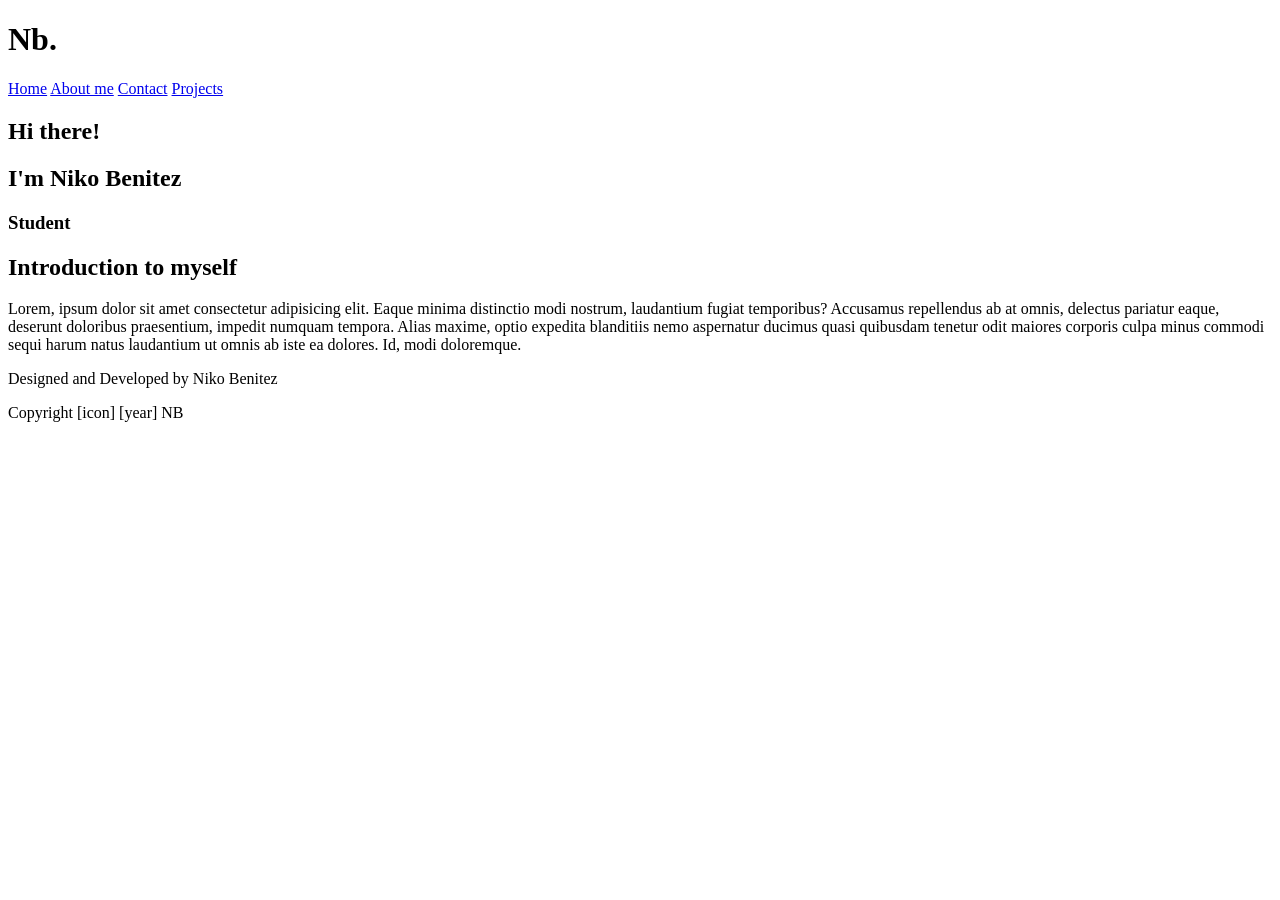
==== index.html @ 4df02de7 "feat: Add basic structure and pages Added the basic structture of the portfolio, additional created " ====
<!DOCTYPE html>
<html lang="en">

<head>
    <meta charset="UTF-8">
    <meta name="viewport" content="width=device-width, initial-scale=1.0">
    <title>NikoBntz Portfolio</title>
</head>

<!--?  _   _                _            -->
<!--? | | | | ___  __ _  __| | ___ _ __  -->
<!--? | |_| |/ _ \/ _` |/ _` |/ _ \ '__| -->
<!--? |  _  |  __/ (_| | (_| |  __/ |    -->
<!--? |_| |_|\___|\__,_|\__,_|\___|_|    -->
<header>
    <h1 id="header_title">Nb.</h1>
    <a class="titles" href="index.html">Home</a>
    <a class="titles" href="./pages/about_me.html">About me</a>
    <a class="titles" href="./pages/contact.html">Contact</a>
    <a class="titles" href="./pages/projects.html">Projects</a>
</header>

<!--?  ____            _        -->
<!--? | __ )  ___   __| |_   _  -->
<!--? |  _ \ / _ \ / _` | | | | -->
<!--? | |_) | (_) | (_| | |_| | -->
<!--? |____/ \___/ \__,_|\__, | -->
<!--?                    |___/  -->

<body>
    <!--! Body Title -->
    <section>
        <h1>Hi there!</h1>
        <h2>I'm Niko Benitez</h2>
        <h3>Student</h3>
    </section>

    <!--! Introduction -->
    <section>
        <h1>Introduction to myself</h1>
        <!--TODO write -->
        <p>Lorem, ipsum dolor sit amet consectetur adipisicing elit. Eaque minima distinctio modi nostrum, laudantium
            fugiat temporibus? Accusamus repellendus ab at omnis, delectus pariatur eaque, deserunt doloribus
            praesentium, impedit numquam tempora.
            Alias maxime, optio expedita blanditiis nemo aspernatur ducimus quasi quibusdam tenetur odit maiores
            corporis culpa minus commodi sequi harum natus laudantium ut omnis ab iste ea dolores. Id, modi doloremque.
        </p>
    </section>
</body>

<!--?  _____           _             -->
<!--? |  ___|__   ___ | |_ ___ _ __  -->
<!--? | |_ / _ \ / _ \| __/ _ \ '__| -->
<!--? |  _| (_) | (_) | ||  __/ |    -->
<!--? |_|  \___/ \___/ \__\___|_|    -->
<footer>
    <p>Designed and Developed by Niko Benitez</p>
    <p>Copyright [icon] [year] NB</p>
</footer>

</html>
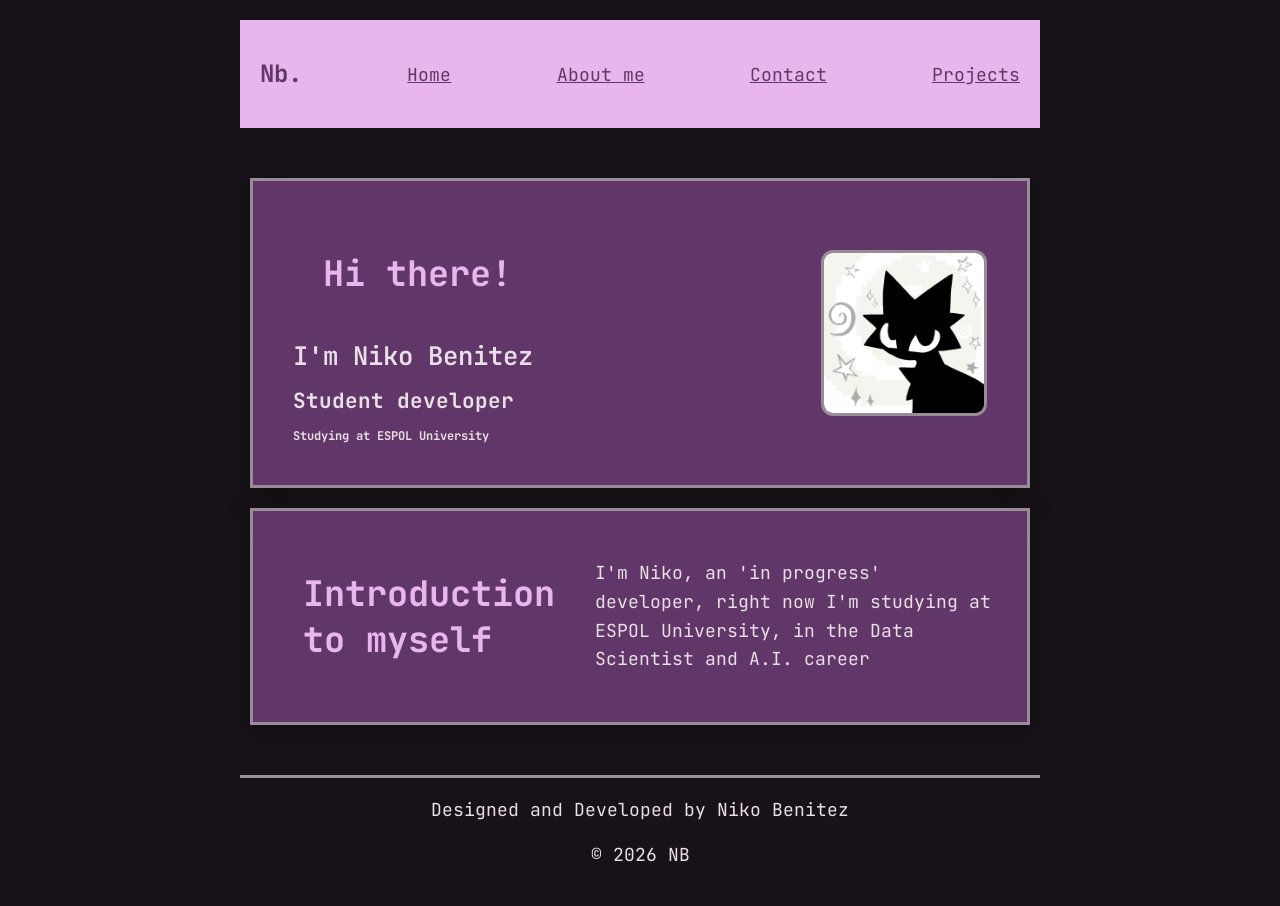
==== commit 735f186f: "feat: Add CSS Style and HTML changes Added the style.css file into the folder assets/css, also fixin" ====
--- a/index.html
+++ b/index.html
@@ -5,20 +5,8 @@
     <meta charset="UTF-8">
     <meta name="viewport" content="width=device-width, initial-scale=1.0">
     <title>NikoBntz Portfolio</title>
+    <link rel="stylesheet" type="text/css" href="./assets/css/style.css">
 </head>
-
-<!--?  _   _                _            -->
-<!--? | | | | ___  __ _  __| | ___ _ __  -->
-<!--? | |_| |/ _ \/ _` |/ _` |/ _ \ '__| -->
-<!--? |  _  |  __/ (_| | (_| |  __/ |    -->
-<!--? |_| |_|\___|\__,_|\__,_|\___|_|    -->
-<header>
-    <h1 id="header_title">Nb.</h1>
-    <a class="titles" href="index.html">Home</a>
-    <a class="titles" href="./pages/about_me.html">About me</a>
-    <a class="titles" href="./pages/contact.html">Contact</a>
-    <a class="titles" href="./pages/projects.html">Projects</a>
-</header>
 
 <!--?  ____            _        -->
 <!--? | __ )  ___   __| |_   _  -->
@@ -28,34 +16,51 @@
 <!--?                    |___/  -->
 
 <body>
+
+    <!--?  _   _                _            -->
+    <!--? | | | | ___  __ _  __| | ___ _ __  -->
+    <!--? | |_| |/ _ \/ _` |/ _` |/ _ \ '__| -->
+    <!--? |  _  |  __/ (_| | (_| |  __/ |    -->
+    <!--? |_| |_|\___|\__,_|\__,_|\___|_|    -->
+    <header class="header">
+        <h1 id="header-title">Nb.</h1>
+        <a class="header-buttons" href="index.html">Home</a>
+        <a class="header-buttons" href="./pages/about_me.html">About me</a>
+        <a class="header-buttons" href="./pages/contact.html">Contact</a>
+        <a class="header-buttons" href="./pages/projects.html">Projects</a>
+    </header>
+
     <!--! Body Title -->
-    <section>
-        <h1>Hi there!</h1>
-        <h2>I'm Niko Benitez</h2>
-        <h3>Student</h3>
+    <section id="first-impression" class="panel">
+        <div class="intro-text">
+            <h1 class="section-title">Hi there!</h1>
+            <h2>I'm Niko Benitez</h2>
+            <h3>Student developer</h3>
+            <h6>Studying at ESPOL University</h6>
+        </div>
+        <img class="img" src="./assets/img/cat.jpg">
     </section>
 
     <!--! Introduction -->
-    <section>
-        <h1>Introduction to myself</h1>
+    <section id="introduction" class="panel">
+        <h1 class="section-title">Introduction to myself</h1>
         <!--TODO write -->
-        <p>Lorem, ipsum dolor sit amet consectetur adipisicing elit. Eaque minima distinctio modi nostrum, laudantium
-            fugiat temporibus? Accusamus repellendus ab at omnis, delectus pariatur eaque, deserunt doloribus
-            praesentium, impedit numquam tempora.
-            Alias maxime, optio expedita blanditiis nemo aspernatur ducimus quasi quibusdam tenetur odit maiores
-            corporis culpa minus commodi sequi harum natus laudantium ut omnis ab iste ea dolores. Id, modi doloremque.
-        </p>
+        <p class="paragraph">I'm Niko, an 'in progress' developer, right now I'm studying at ESPOL University, in the
+            Data
+            Scientist and
+            A.I. career</p>
     </section>
+
+    <!--?  _____           _             -->
+    <!--? |  ___|__   ___ | |_ ___ _ __  -->
+    <!--? | |_ / _ \ / _ \| __/ _ \ '__| -->
+    <!--? |  _| (_) | (_) | ||  __/ |    -->
+    <!--? |_|  \___/ \___/ \__\___|_|    -->
+    <footer>
+        <p>Designed and Developed by Niko Benitez</p>
+        <p>© 2026 NB</p>
+    </footer>
+
 </body>
 
-<!--?  _____           _             -->
-<!--? |  ___|__   ___ | |_ ___ _ __  -->
-<!--? | |_ / _ \ / _ \| __/ _ \ '__| -->
-<!--? |  _| (_) | (_) | ||  __/ |    -->
-<!--? |_|  \___/ \___/ \__\___|_|    -->
-<footer>
-    <p>Designed and Developed by Niko Benitez</p>
-    <p>Copyright [icon] [year] NB</p>
-</footer>
-
 </html>
--- a/assets/css/style.css
+++ b/assets/css/style.css
@@ -0,0 +1,310 @@
+@import url("https://fonts.googleapis.com/css2?family=JetBrains+Mono:wght@200;300;400;600;700&display=swap");
+
+:root {
+  /* Colors */
+  --primary-color: #603768;
+  --secondary-color: #988d97;
+  --background-color: #171217;
+  --background-light: #231e23;
+  --text-color: #eadfe7;
+  --accent-color: #e9b5ef;
+
+  /* Font sizes */
+  --font-size-large: 24px;
+  --font-size-medium: 18px;
+  --font-size-small: 14px;
+
+  /* Font family */
+  --font-family: "JetBrains Mono", monospace;
+
+  /* Spacing (used for margin, padding, and gap) */
+  --spacing-xl: 80px;
+  --spacing-lg: 40px;
+  --spacing-md: 20px;
+  --spacing-sm: 10px;
+
+  /* Box shadow */
+  --box-shadow: 0 8px 24px rgba(0, 0, 0, 0.25);
+}
+
+/*! GLOBAL */
+body {
+  font-family: var(--font-family);
+  font-size: var(--font-size-medium);
+  color: var(--text-color);
+  background-color: var(--background-color);
+  line-height: 1.5;
+  padding: var(--spacing-md);
+  display: flex;
+  flex-direction: column;
+  max-width: 800px;
+  margin: 0 auto;
+}
+
+.section-title {
+  padding: var(--spacing-sm);
+  margin: var(--spacing-md);
+  color: var(--accent-color);
+  line-height: 1.3;
+}
+
+/* Shared "panel" look. Add class="panel" to reuse — no copy-paste. */
+.panel {
+  background-color: var(--primary-color);
+  border: 3px solid var(--secondary-color);
+  box-shadow: var(--box-shadow);
+  transition: all 0.3s ease;
+}
+
+/* Every panel reacts on hover, like the project cards. */
+.panel:hover {
+  border-color: var(--accent-color);
+}
+
+.card {
+  display: grid;
+  justify-content: center;
+  align-items: center;
+  margin-bottom: var(--spacing-xl);
+  box-shadow: var(--box-shadow);
+  padding: var(--spacing-md);
+}
+
+.paragraph {
+  padding: var(--spacing-sm);
+  line-height: 1.6;
+}
+
+h1 {
+  font-size: 2.2rem;
+  font-weight: 700;
+}
+
+h2 {
+  font-size: 1.6rem;
+  font-weight: 600;
+}
+
+section {
+  margin-bottom: var(--spacing-lg); /* 40px of air after every section */
+}
+
+footer {
+  margin-top: var(--spacing-lg);
+  border-top: 3px solid var(--secondary-color);
+  text-align: center;
+}
+
+/*! HEADER */
+.header {
+  background-color: var(--accent-color);
+  padding: var(--spacing-sm);
+  display: flex;
+  justify-content: space-between;
+  align-items: center;
+  margin-bottom: var(--spacing-lg);
+}
+
+#header-title {
+  padding: var(--spacing-sm);
+  color: var(--primary-color);
+  font-size: var(--font-size-large);
+}
+
+.header-buttons {
+  padding: var(--spacing-sm);
+  color: var(--primary-color);
+  background-color: transparent;
+  cursor: pointer;
+  transition: all 0.3s ease;
+}
+
+.header-buttons:hover {
+  text-decoration: underline;
+}
+
+#first-impression {
+  display: flex;
+  margin: var(--spacing-sm);
+  padding: var(--spacing-lg);
+  justify-content: space-between;
+  align-items: center;
+  gap: var(--spacing-lg);
+}
+
+/*! index.html - section: first impression, text column */
+.intro-text {
+  display: flex;
+  flex-direction: column;
+  align-items: flex-start;
+  gap: var(--spacing-sm);
+}
+
+.intro-text h2,
+.intro-text h3,
+.intro-text h6 {
+  margin: 0;
+}
+
+#first-impression img {
+  width: auto;
+  height: 160px;
+  border: 3px solid var(--secondary-color);
+  border-radius: 12px;
+}
+
+/*! index.html - section: Introduction */
+#introduction {
+  display: flex;
+  margin: var(--spacing-sm);
+  padding: var(--spacing-md);
+  justify-content: center;
+  align-items: center;
+}
+
+/*! about_me.html - div: skills buttons */
+.skills {
+  display: flex;
+  flex-wrap: wrap;
+  gap: var(--spacing-md);
+}
+
+.skill {
+  background-color: var(--background-light);
+  border: 3px solid var(--secondary-color);
+  display: flex;
+  justify-content: space-around;
+  align-items: center;
+  margin-bottom: var(--spacing-md);
+  box-shadow: var(--box-shadow);
+  padding: 0.75rem 1.5rem;
+  width: 200px;
+  transition: all 0.3s ease;
+}
+
+.skill:hover {
+  transform: scale(1.05);
+  border-color: var(--accent-color);
+}
+
+.skill img {
+  width: 40px;
+  height: 40px;
+}
+
+/*! contact.html - social links (GitHub / LinkedIn) */
+.social .skill {
+  color: var(--text-color);
+  text-decoration: none;
+  cursor: pointer;
+}
+
+.social .skill img {
+  filter: invert(1);
+}
+
+/*! contact.html - form */
+.contact-form {
+  display: grid;
+  gap: var(--spacing-md);
+  margin: var(--spacing-sm) auto var(--spacing-xl);
+  padding: var(--spacing-lg);
+  width: 90%;
+  max-width: 90%;
+}
+
+.form-group {
+  display: flex;
+  flex-direction: column;
+  gap: var(--spacing-sm);
+}
+
+.form-group label {
+  color: var(--accent-color);
+}
+
+.form-group input,
+.form-group textarea {
+  background-color: var(--background-light);
+  border: 2px solid var(--secondary-color);
+  color: var(--text-color);
+  font-family: var(--font-family);
+  font-size: var(--font-size-medium);
+  padding: var(--spacing-sm);
+}
+
+.form-group textarea {
+  resize: vertical;
+}
+
+.form-group input:focus,
+.form-group textarea:focus {
+  outline: none;
+  border-color: var(--accent-color);
+}
+
+/* Validation: only show errors after the user tries to submit */
+.form-group input:user-invalid,
+.form-group textarea:user-invalid {
+  border-color: #ffb4ab;
+}
+
+.submit-btn {
+  background-color: var(--accent-color);
+  border: 2px solid var(--secondary-color);
+  color: #472150;
+  font-family: var(--font-family);
+  font-size: var(--font-size-medium);
+  padding: var(--spacing-sm);
+  cursor: pointer;
+  transition: all 0.3s ease;
+}
+
+.submit-btn:hover {
+  background-color: var(--text-color);
+}
+
+.form-note {
+  color: var(--secondary-color);
+  text-align: center;
+  margin: 0 auto var(--spacing-lg);
+  font-size: var(--font-size-small);
+}
+
+/*! projects.html - project cards grid */
+.projects {
+  display: grid;
+  grid-template-columns: repeat(auto-fill, minmax(260px, 1fr));
+  gap: var(--spacing-lg);
+  margin: var(--spacing-sm) var(--spacing-sm) var(--spacing-xl);
+}
+
+.project-card {
+  padding: var(--spacing-md);
+  display: flex;
+  flex-direction: column;
+  color: var(--text-color);
+  text-decoration: none;
+}
+
+.project-card h4 {
+  color: var(--accent-color);
+  margin: 0 0 var(--spacing-sm);
+}
+
+.project-card p {
+  margin: 0;
+}
+
+.project-card .card-content {
+  margin-bottom: var(--spacing-md);
+}
+
+.project-card .card-footer {
+  margin-top: auto;
+  color: var(--text-color);
+}
+
+.project-card:hover .card-footer {
+  color: var(--accent-color);
+}
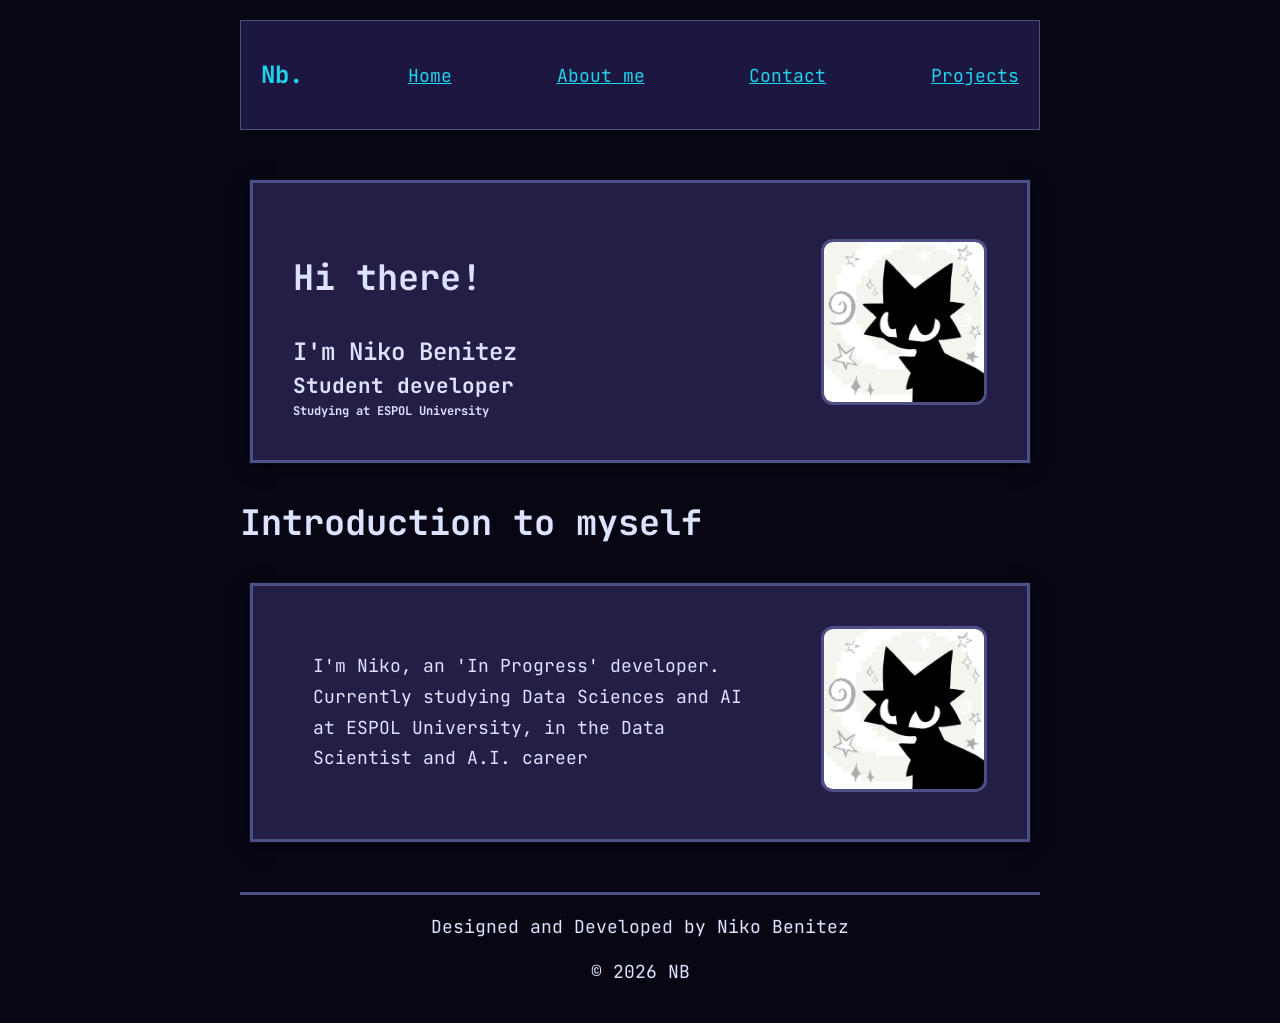
==== commit 7b831d60: "fix: optimized CSS code The code was disorganized, so I had to improve it. Now it's readable. Also I" ====
--- a/index.html
+++ b/index.html
@@ -8,18 +8,11 @@
     <link rel="stylesheet" type="text/css" href="./assets/css/style.css">
 </head>
 
-<!--?  ____            _        -->
-<!--? | __ )  ___   __| |_   _  -->
-<!--? |  _ \ / _ \ / _` | | | | -->
-<!--? | |_) | (_) | (_| | |_| | -->
-<!--? |____/ \___/ \__,_|\__, | -->
-<!--?                    |___/  -->
-
 <body>
 
     <!--?  _   _                _            -->
     <!--? | | | | ___  __ _  __| | ___ _ __  -->
-    <!--? | |_| |/ _ \/ _` |/ _` |/ _ \ '__| -->
+    <!--? | |_| |/ _ \/ _` |/ _` |/ _ \__| -->
     <!--? |  _  |  __/ (_| | (_| |  __/ |    -->
     <!--? |_| |_|\___|\__,_|\__,_|\___|_|    -->
     <header class="header">
@@ -31,29 +24,35 @@
     </header>
 
     <!--! Body Title -->
-    <section id="first-impression" class="panel">
-        <div class="intro-text">
+    <section id="first-impression" class="panel media-block">
+        <div id="intro-text">
             <h1 class="section-title">Hi there!</h1>
             <h2>I'm Niko Benitez</h2>
             <h3>Student developer</h3>
             <h6>Studying at ESPOL University</h6>
         </div>
-        <img class="img" src="./assets/img/cat.jpg">
+        <img class="media-img" src="./assets/img/cat.jpg">
     </section>
 
     <!--! Introduction -->
+    <h1 class="section-title" id="intro-title">Introduction to myself</h1>
     <section id="introduction" class="panel">
-        <h1 class="section-title">Introduction to myself</h1>
-        <!--TODO write -->
-        <p class="paragraph">I'm Niko, an 'in progress' developer, right now I'm studying at ESPOL University, in the
-            Data
-            Scientist and
-            A.I. career</p>
+        <div class="content-wrapper media-block">
+            <div class="paragraph-wrapper">
+                <p class="paragraph">I'm Niko, an 'In Progress' developer. Currently studying Data Sciences and AI at
+                    ESPOL University, in the
+                    Data Scientist and
+                    A.I. career</p>
+            </div>
+            <div class="image-wrapper">
+                <img class="media-img" src="./assets/img/cat.jpg">
+            </div>
+        </div>
     </section>
 
     <!--?  _____           _             -->
     <!--? |  ___|__   ___ | |_ ___ _ __  -->
-    <!--? | |_ / _ \ / _ \| __/ _ \ '__| -->
+    <!--? | |_ / _ \/ _ \| __/ _ \ '__| -->
     <!--? |  _| (_) | (_) | ||  __/ |    -->
     <!--? |_|  \___/ \___/ \__\___|_|    -->
     <footer>
@@ -61,6 +60,7 @@
         <p>© 2026 NB</p>
     </footer>
 
+    <script src="scripts/main.js"></script>
 </body>
 
 </html>
--- a/assets/css/style.css
+++ b/assets/css/style.css
@@ -1,13 +1,15 @@
+/* Fonts */
 @import url("https://fonts.googleapis.com/css2?family=JetBrains+Mono:wght@200;300;400;600;700&display=swap");
 
 :root {
   /* Colors */
-  --primary-color: #603768;
-  --secondary-color: #988d97;
-  --background-color: #171217;
-  --background-light: #231e23;
-  --text-color: #eadfe7;
-  --accent-color: #e9b5ef;
+  --primary-color: #241d45;
+  --secondary-color: #4d4f86;
+  --background-color: #080613;
+  --background-light: #1b1740;
+  --text-color: #dde3ff;
+  --accent-color: #22d3ee;
+  --error-color: #ff5f5f;
 
   /* Font sizes */
   --font-size-large: 24px;
@@ -23,11 +25,15 @@
   --spacing-md: 20px;
   --spacing-sm: 10px;
 
+  /* Border radius */
+  --border-radius: 12px;
+
   /* Box shadow */
-  --box-shadow: 0 8px 24px rgba(0, 0, 0, 0.25);
-}
-
-/*! GLOBAL */
+  --box-shadow:
+    0 4px 16px rgba(0, 0, 0, 0.6), 0 0 0 1px rgba(34, 211, 238, 0.08);
+}
+
+/* Global */
 body {
   font-family: var(--font-family);
   font-size: var(--font-size-medium);
@@ -41,52 +47,60 @@
   margin: 0 auto;
 }
 
-.section-title {
-  padding: var(--spacing-sm);
-  margin: var(--spacing-md);
-  color: var(--accent-color);
-  line-height: 1.3;
-}
-
-/* Shared "panel" look. Add class="panel" to reuse — no copy-paste. */
 .panel {
   background-color: var(--primary-color);
   border: 3px solid var(--secondary-color);
   box-shadow: var(--box-shadow);
   transition: all 0.3s ease;
-}
-
-/* Every panel reacts on hover, like the project cards. */
+  padding: var(--spacing-lg);
+  margin: var(--spacing-sm);
+}
+
 .panel:hover {
   border-color: var(--accent-color);
 }
 
-.card {
-  display: grid;
-  justify-content: center;
+.paragraph {
+  padding: var(--spacing-md);
+  line-height: var(--spacing-lg);
+}
+
+/*! Layout for card like the ones that are in the Home */
+.media-block {
+  display: flex;
+  justify-content: space-between;
   align-items: center;
-  margin-bottom: var(--spacing-xl);
-  box-shadow: var(--box-shadow);
-  padding: var(--spacing-md);
-}
-
-.paragraph {
-  padding: var(--spacing-sm);
-  line-height: 1.6;
+  gap: var(--spacing-lg);
+}
+
+.media-img {
+  width: auto;
+  height: 160px;
+  border: 3px solid var(--secondary-color);
+  border-radius: var(--border-radius);
+  transition:
+    border-color 0.2s ease,
+    transform 0.2s ease;
+}
+
+.media-img:hover {
+  border-color: var(--accent-color);
+  transform: scale(1.02);
 }
 
 h1 {
+  /*TODO Add a standarized size for this, an XL */
   font-size: 2.2rem;
   font-weight: 700;
 }
 
 h2 {
-  font-size: 1.6rem;
+  font-size: var(--font-size-large);
   font-weight: 600;
 }
 
 section {
-  margin-bottom: var(--spacing-lg); /* 40px of air after every section */
+  margin-bottom: var(--spacing-lg);
 }
 
 footer {
@@ -95,9 +109,10 @@
   text-align: center;
 }
 
-/*! HEADER */
+/* Header */
 .header {
-  background-color: var(--accent-color);
+  background-color: var(--background-light);
+  border: 1px solid var(--secondary-color);
   padding: var(--spacing-sm);
   display: flex;
   justify-content: space-between;
@@ -107,13 +122,13 @@
 
 #header-title {
   padding: var(--spacing-sm);
-  color: var(--primary-color);
+  color: var(--accent-color);
   font-size: var(--font-size-large);
 }
 
 .header-buttons {
   padding: var(--spacing-sm);
-  color: var(--primary-color);
+  color: var(--accent-color);
   background-color: transparent;
   cursor: pointer;
   transition: all 0.3s ease;
@@ -123,53 +138,28 @@
   text-decoration: underline;
 }
 
-#first-impression {
-  display: flex;
-  margin: var(--spacing-sm);
-  padding: var(--spacing-lg);
-  justify-content: space-between;
-  align-items: center;
-  gap: var(--spacing-lg);
-}
-
-/*! index.html - section: first impression, text column */
-.intro-text {
-  display: flex;
-  flex-direction: column;
-  align-items: flex-start;
+/* Section-specific tweaks */
+#intro-text h2,
+#intro-text h3,
+#intro-text h6 {
+  margin: 0;
+}
+
+#introduction .paragraph {
+  font-size: var(--font-size-medium);
+  line-height: 1.7;
+  color: var(--text-color);
+  margin: 0;
+}
+
+/* Cards tiles */
+.cards {
+  display: flex;
+  flex-wrap: wrap;
   gap: var(--spacing-sm);
 }
 
-.intro-text h2,
-.intro-text h3,
-.intro-text h6 {
-  margin: 0;
-}
-
-#first-impression img {
-  width: auto;
-  height: 160px;
-  border: 3px solid var(--secondary-color);
-  border-radius: 12px;
-}
-
-/*! index.html - section: Introduction */
-#introduction {
-  display: flex;
-  margin: var(--spacing-sm);
-  padding: var(--spacing-md);
-  justify-content: center;
-  align-items: center;
-}
-
-/*! about_me.html - div: skills buttons */
-.skills {
-  display: flex;
-  flex-wrap: wrap;
-  gap: var(--spacing-md);
-}
-
-.skill {
+.card {
   background-color: var(--background-light);
   border: 3px solid var(--secondary-color);
   display: flex;
@@ -177,40 +167,34 @@
   align-items: center;
   margin-bottom: var(--spacing-md);
   box-shadow: var(--box-shadow);
-  padding: 0.75rem 1.5rem;
-  width: 200px;
+  padding: var(--spacing-sm);
   transition: all 0.3s ease;
 }
 
-.skill:hover {
+.card:hover {
   transform: scale(1.05);
   border-color: var(--accent-color);
 }
 
-.skill img {
+.card img {
   width: 40px;
   height: 40px;
 }
 
-/*! contact.html - social links (GitHub / LinkedIn) */
-.social .skill {
+.social .card {
   color: var(--text-color);
   text-decoration: none;
   cursor: pointer;
 }
 
-.social .skill img {
+.social .card img {
   filter: invert(1);
 }
 
-/*! contact.html - form */
-.contact-form {
+/*! Contact form */
+#contact-form {
   display: grid;
-  gap: var(--spacing-md);
-  margin: var(--spacing-sm) auto var(--spacing-xl);
-  padding: var(--spacing-lg);
-  width: 90%;
-  max-width: 90%;
+  gap: var(--spacing-sm);
 }
 
 .form-group {
@@ -243,16 +227,15 @@
   border-color: var(--accent-color);
 }
 
-/* Validation: only show errors after the user tries to submit */
 .form-group input:user-invalid,
 .form-group textarea:user-invalid {
-  border-color: #ffb4ab;
+  border-color: var(--error-color);
 }
 
 .submit-btn {
   background-color: var(--accent-color);
   border: 2px solid var(--secondary-color);
-  color: #472150;
+  color: var(--background-color);
   font-family: var(--font-family);
   font-size: var(--font-size-medium);
   padding: var(--spacing-sm);
@@ -264,14 +247,7 @@
   background-color: var(--text-color);
 }
 
-.form-note {
-  color: var(--secondary-color);
-  text-align: center;
-  margin: 0 auto var(--spacing-lg);
-  font-size: var(--font-size-small);
-}
-
-/*! projects.html - project cards grid */
+/*! Project cards grid */
 .projects {
   display: grid;
   grid-template-columns: repeat(auto-fill, minmax(260px, 1fr));
@@ -308,3 +284,73 @@
 .project-card:hover .card-footer {
   color: var(--accent-color);
 }
+
+/*! PHONES SECTION */
+@media (max-width: 600px) {
+  body {
+    padding: 12px;
+  }
+
+  .header {
+    flex-wrap: wrap;
+    justify-content: center;
+    gap: var(--spacing-sm);
+  }
+
+  .header-buttons {
+    padding: 12px;
+  }
+
+  #first-impression {
+    text-align: center;
+    padding: var(--spacing-sm);
+  }
+
+  .intro-text {
+    align-items: center;
+  }
+
+  .section-title {
+    margin: var(--spacing-sm);
+  }
+
+  section {
+    margin-bottom: var(--spacing-md);
+  }
+
+  .card {
+    margin-bottom: var(--spacing-lg);
+  }
+
+  .contact-form {
+    width: 100%;
+    padding: var(--spacing-md);
+  }
+
+  .projects {
+    grid-template-columns: 1fr;
+  }
+
+  .cards {
+    justify-content: center;
+  }
+
+  h1 {
+    font-size: 1.8rem;
+  }
+
+  h2 {
+    font-size: 1.4rem;
+  }
+
+  .media-block {
+    flex-direction: column;
+    align-items: center;
+    text-align: center;
+  }
+
+  .media-img {
+    width: 180px;
+    height: 180px;
+  }
+}
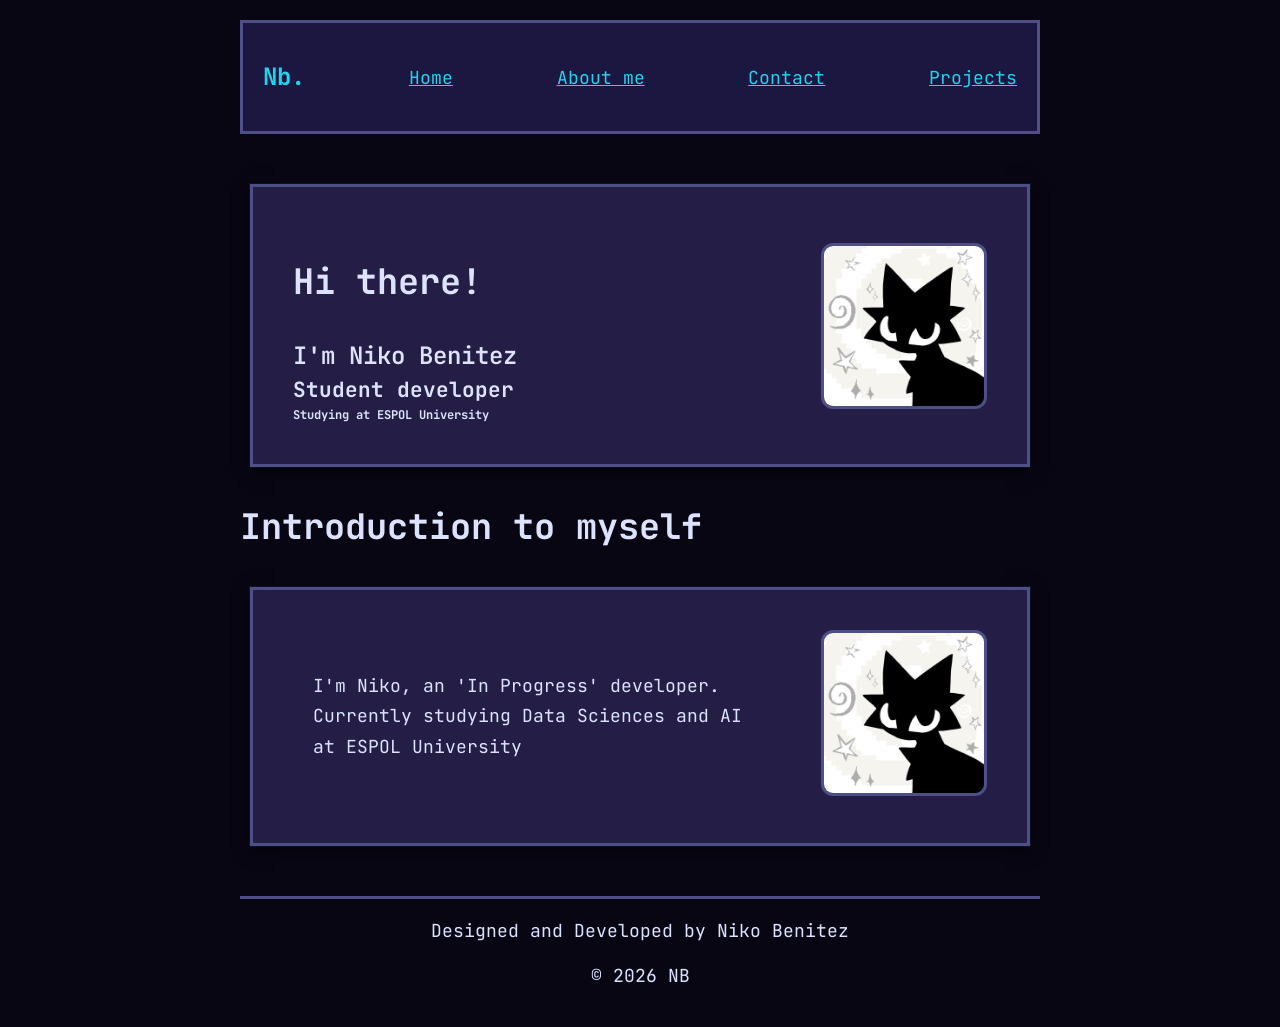
==== commit 06313d29: "fix" ====
--- a/index.html
+++ b/index.html
@@ -40,9 +40,7 @@
         <div class="content-wrapper media-block">
             <div class="paragraph-wrapper">
                 <p class="paragraph">I'm Niko, an 'In Progress' developer. Currently studying Data Sciences and AI at
-                    ESPOL University, in the
-                    Data Scientist and
-                    A.I. career</p>
+                    ESPOL University</p>
             </div>
             <div class="image-wrapper">
                 <img class="media-img" src="./assets/img/cat.jpg">
--- a/assets/css/style.css
+++ b/assets/css/style.css
@@ -112,12 +112,17 @@
 /* Header */
 .header {
   background-color: var(--background-light);
-  border: 1px solid var(--secondary-color);
+  border: 3px solid var(--secondary-color);
   padding: var(--spacing-sm);
   display: flex;
   justify-content: space-between;
   align-items: center;
   margin-bottom: var(--spacing-lg);
+  transition: all 0.3s ease;
+}
+
+.header:hover {
+  border-color: var(--accent-color);
 }
 
 #header-title {
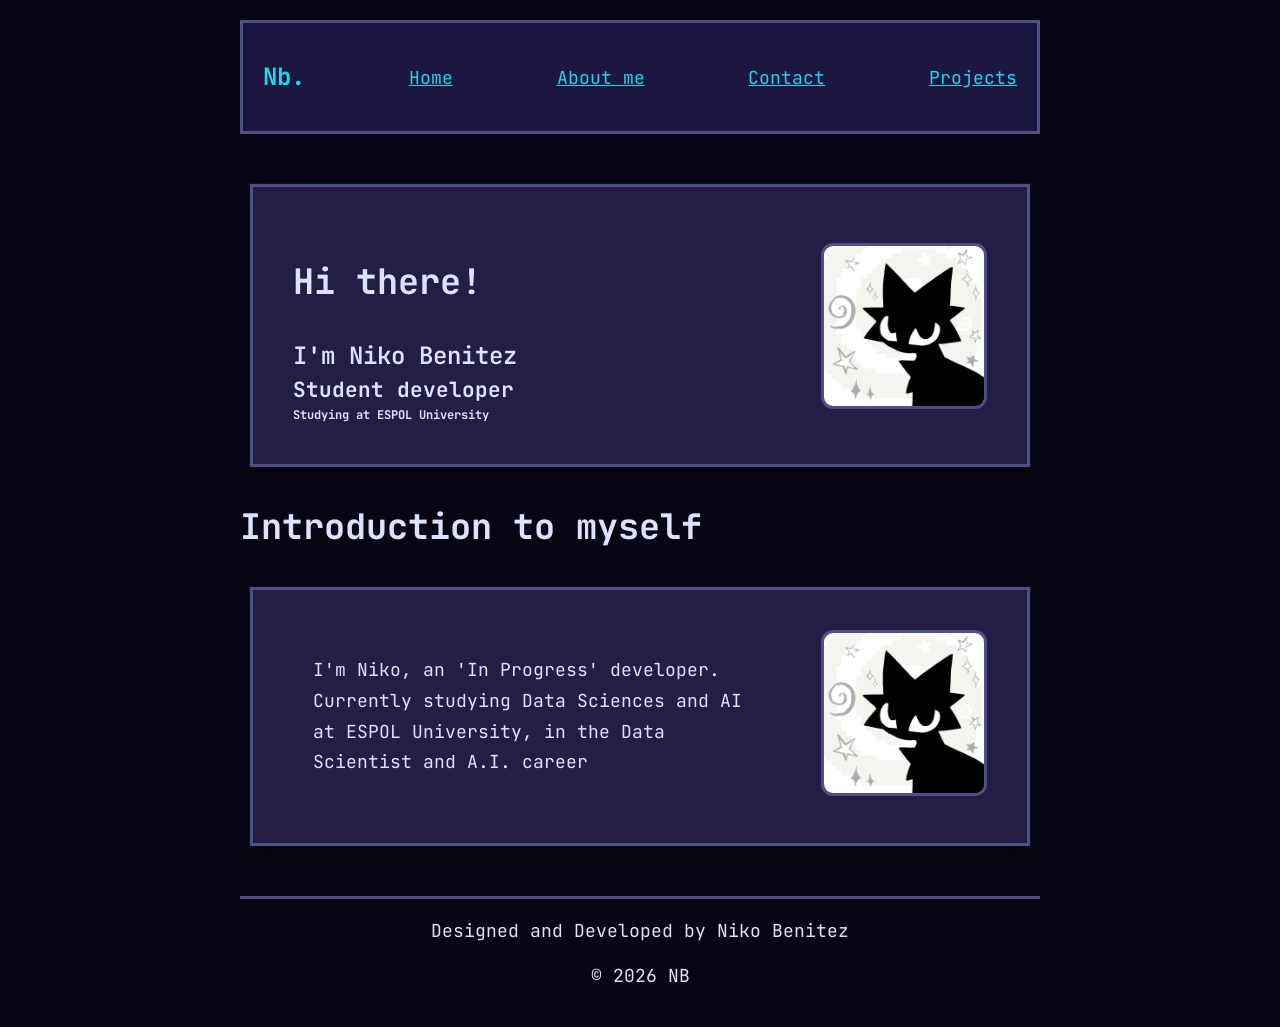
==== commit 878afc06: "feat: added the JS <script> on HTML's" ====
--- a/index.html
+++ b/index.html
@@ -40,7 +40,9 @@
         <div class="content-wrapper media-block">
             <div class="paragraph-wrapper">
                 <p class="paragraph">I'm Niko, an 'In Progress' developer. Currently studying Data Sciences and AI at
-                    ESPOL University</p>
+                    ESPOL University, in the
+                    Data Scientist and
+                    A.I. career</p>
             </div>
             <div class="image-wrapper">
                 <img class="media-img" src="./assets/img/cat.jpg">
@@ -58,7 +60,7 @@
         <p>© 2026 NB</p>
     </footer>
 
-    <script src="scripts/main.js"></script>
+    <script src="assets/js/main.js"></script>
 </body>
 
 </html>
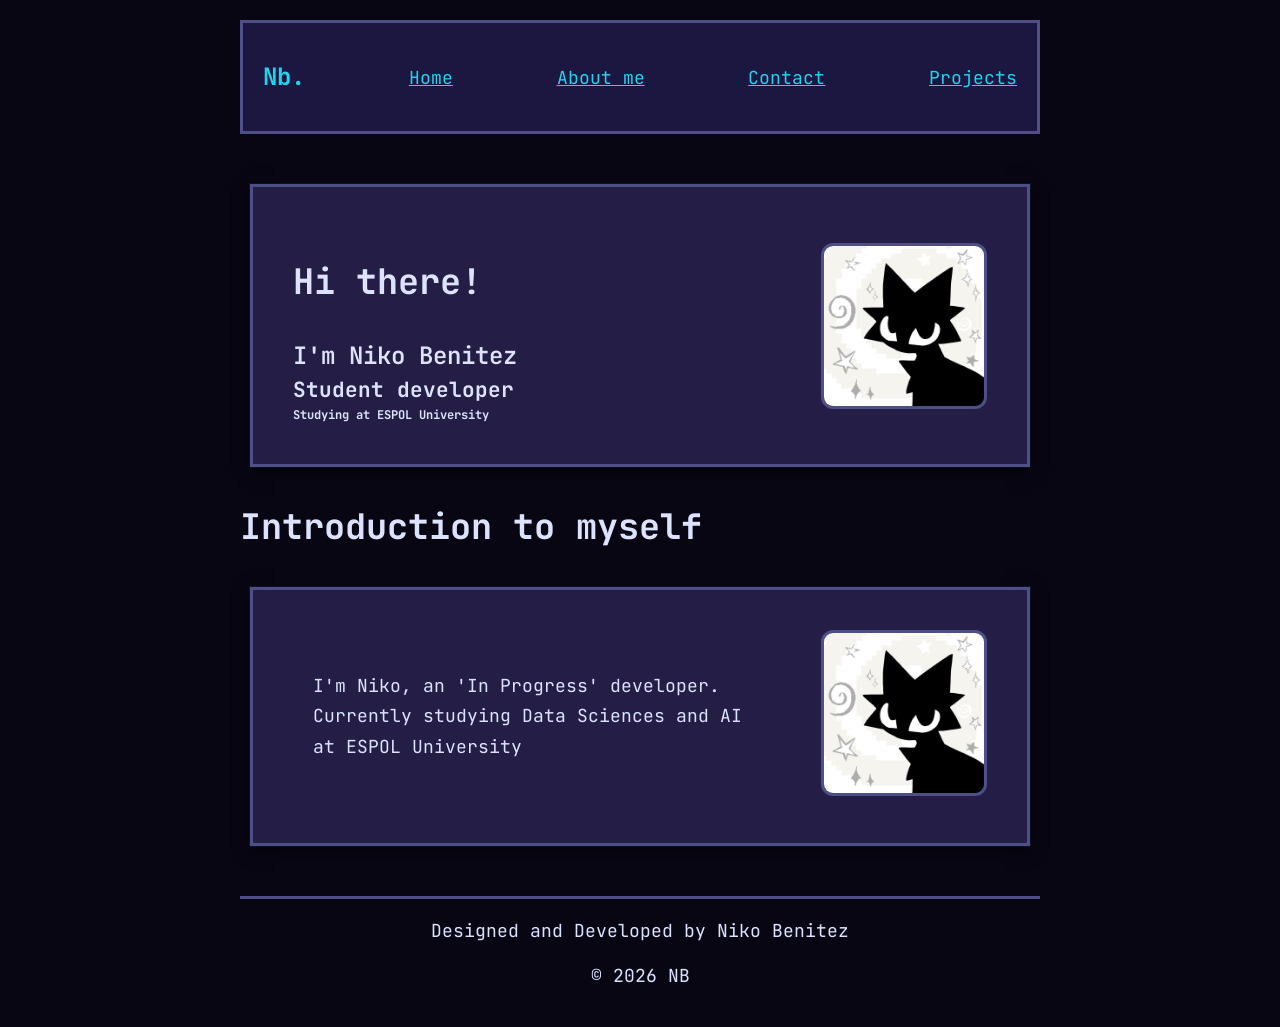
==== commit 2127c9d0: "feat: Added the JS <script> to HTML's" ====
--- a/index.html
+++ b/index.html
@@ -40,9 +40,7 @@
         <div class="content-wrapper media-block">
             <div class="paragraph-wrapper">
                 <p class="paragraph">I'm Niko, an 'In Progress' developer. Currently studying Data Sciences and AI at
-                    ESPOL University, in the
-                    Data Scientist and
-                    A.I. career</p>
+                    ESPOL University</p>
             </div>
             <div class="image-wrapper">
                 <img class="media-img" src="./assets/img/cat.jpg">
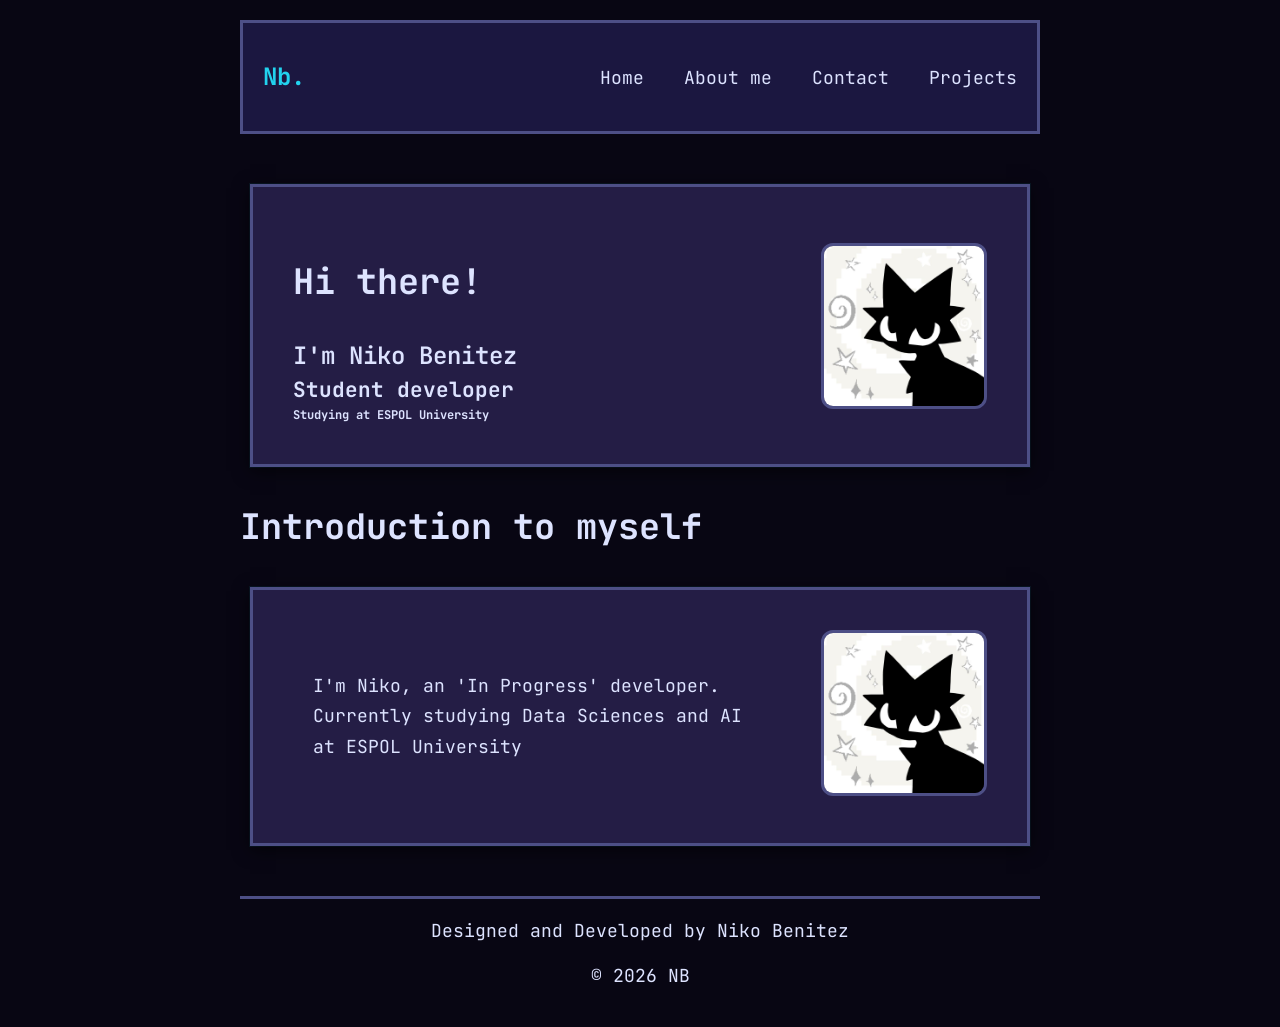
==== commit 847f8532: "feat: JS additions Added the hamburger menu and form validation" ====
--- a/index.html
+++ b/index.html
@@ -9,7 +9,6 @@
 </head>
 
 <body>
-
     <!--?  _   _                _            -->
     <!--? | | | | ___  __ _  __| | ___ _ __  -->
     <!--? | |_| |/ _ \/ _` |/ _` |/ _ \__| -->
@@ -17,10 +16,14 @@
     <!--? |_| |_|\___|\__,_|\__,_|\___|_|    -->
     <header class="header">
         <h1 id="header-title">Nb.</h1>
-        <a class="header-buttons" href="index.html">Home</a>
-        <a class="header-buttons" href="./pages/about_me.html">About me</a>
-        <a class="header-buttons" href="./pages/contact.html">Contact</a>
-        <a class="header-buttons" href="./pages/projects.html">Projects</a>
+
+        <button class="hamburger-btn" aria-label="Menu">☰</button>
+        <nav class="nav-links">
+            <a class="header-buttons" href="index.html">Home</a>
+            <a class="header-buttons" href="./pages/about_me.html">About me</a>
+            <a class="header-buttons" href="./pages/contact.html">Contact</a>
+            <a class="header-buttons" href="./pages/projects.html">Projects</a>
+        </nav>
     </header>
 
     <!--! Body Title -->
--- a/assets/css/style.css
+++ b/assets/css/style.css
@@ -89,7 +89,6 @@
 }
 
 h1 {
-  /*TODO Add a standarized size for this, an XL */
   font-size: 2.2rem;
   font-weight: 700;
 }
@@ -290,6 +289,42 @@
   color: var(--accent-color);
 }
 
+/*! Hamburger Menu */
+.hamburger-btn {
+  display: none;
+  background: transparent;
+  border: 2px solid var(--secondary-color);
+  color: var(--accent-color);
+  font-size: var(--font-size-large);
+  padding: 8px 12px;
+  cursor: pointer;
+  border-radius: var(--border-radius);
+  transition: all 0.3s ease;
+}
+
+.hamburger-btn:hover {
+  border-color: var(--accent-color);
+  background-color: var(--background-color);
+}
+
+.nav-links {
+  display: flex;
+  gap: var(--spacing-md);
+  list-style: none;
+  align-items: center;
+  margin: 0;
+}
+
+.nav-links a {
+  color: var(--text-color);
+  text-decoration: none;
+  transition: color 0.2s ease;
+}
+
+.nav-links a:hover {
+  color: var(--accent-color);
+}
+
 /*! PHONES SECTION */
 @media (max-width: 600px) {
   body {
@@ -358,4 +393,21 @@
     width: 180px;
     height: 180px;
   }
-}
+
+  /* Hamburger Menu */
+  .hamburger-btn {
+    display: block;
+  }
+
+  .nav-links {
+    display: none;
+    flex-direction: column;
+    width: 100%;
+    text-align: center;
+    padding-top: var(--spacing-sm);
+  }
+
+  .nav-links.active {
+    display: flex;
+  }
+}
